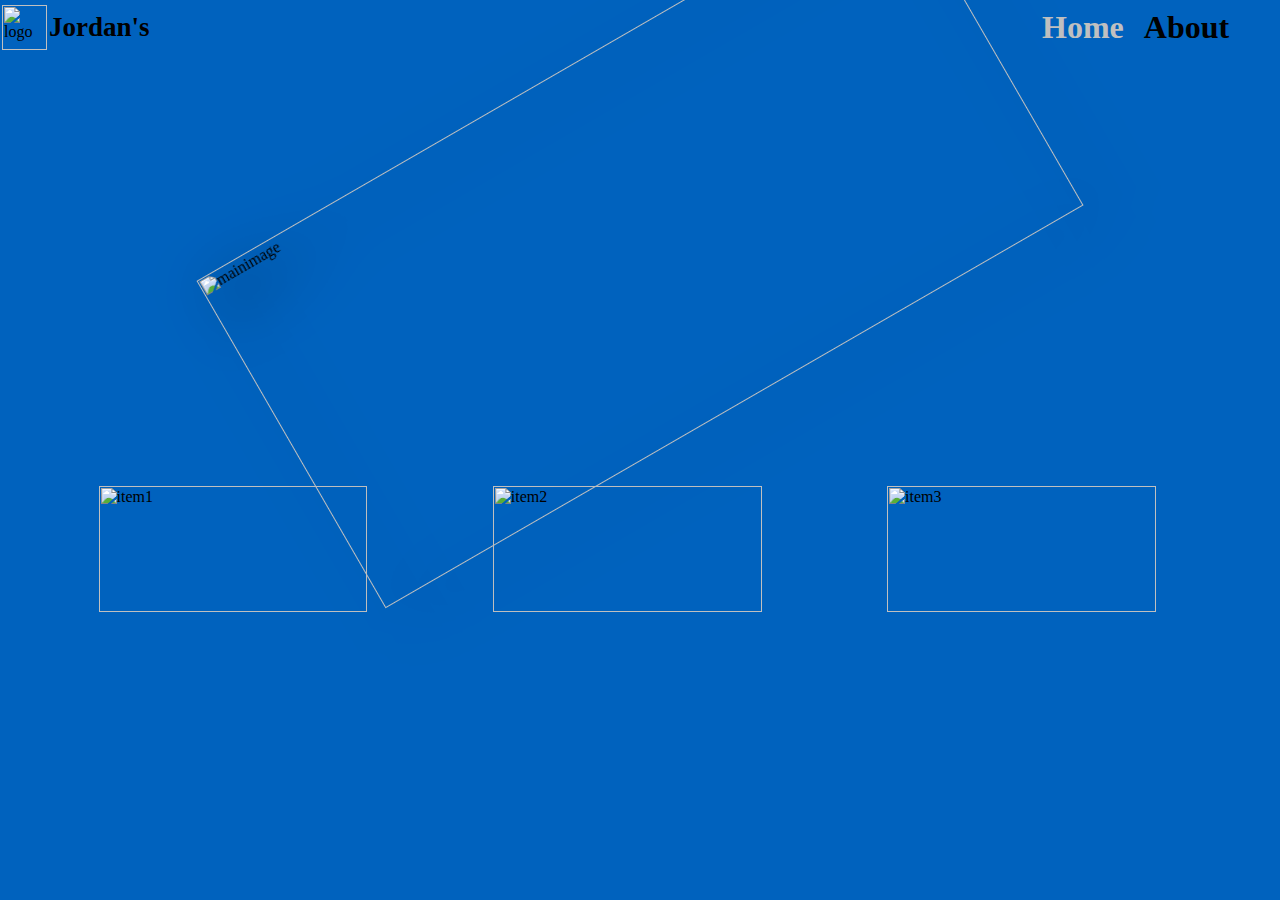
==== jordans.html @ cc1d3d2e "jordans.html" ====
<img src="" alt=""><!DOCTYPE html>
<html lang="en">
<head>
    <meta charset="UTF-8">
    <title>Nike-Jordans1</title>
    <style>
        *{
            margin:0%;
            padding:0%;
        }
        #body{
            background-color:#0062be;                                 
        }
        #navigation{
            height:6vh;
            width:98vw;           
            display:flex;
            align-items:center;
        }
        #logo{
            height:5vh;
            width:4w;
            margin:2px;
        }
        #heading{
            font-weight:bold;
            font-size:3vh;
        }
        #menu{
            width:100vw;
            display:flex;
            justify-content:right;
        }
        ul{
            display:flex;
            font-weight:bold;
            margin:5%;
        }
        li{
            list-style:none;
            font-size:2.5vw;
            margin:6%;
        }
        #li1{
            color:silver;           
        }
        #li1:active{
            color:silver;
            transform:scale(1.2);
        }
        #li2:active{
            color:silver;
            transform:scale(1.2);
        }
        #maincontainer{
            height:45vh;
            width:100vw;                   
            display:flex;
            justify-content:center;            
        }
        #mainimg{
            height:42vh;
            width:63vw;
            transform:rotate(-30deg);
            filter:drop-shadow(1rem 1.2rem 2rem black);            
        }
        #selectcontainer{
            height:20vh;
            width:98vw;           
            display:flex;
            justify-content:center;
            align-items:center;                     
        }
        .items{
            margin:5%;
            height:14vh;
            width:21vw;
        }
        .items:active{           
            position:relative;
            bottom:10px;            
            transform:scale(10%);            
        }
    </style>
</head>
<body id="body">
    <nav id="navigation">
        <img src="content://com.android.providers.downloads.documents/document/msf%3A1000065723" alt="logo" id="logo">
        <h1 id="heading">Jordan's</h1>
        <div id="menu">
            <ul>
                <li id="li1">Home</li>
                <li id="li2">About</li>
            </ul>
        </div>
    </nav>
    <div id="maincontainer">
        <img src="https://static.nike.com/a/images/t_PDP_1280_v1/f_auto,b_rgb:f5f5f5,u_126ab356-44d8-4a06-89b4-fcdcc8df0245,c_scale,fl_relative,w_1.0,h_1.0,fl_layer_apply/0d265602-b5fa-46c1-8eb6-b3e56c7f52b9/air-jordan-1-mid-shoes-SQf7DM.png" alt="mainimage" id="mainimg">
    </div>
    <div id="selectcontainer">
        <img src="https://static.nike.com/a/images/t_PDP_1280_v1/f_auto,b_rgb:f5f5f5,u_126ab356-44d8-4a06-89b4-fcdcc8df0245,c_scale,fl_relative,w_1.0,h_1.0,fl_layer_apply/0d265602-b5fa-46c1-8eb6-b3e56c7f52b9/air-jordan-1-mid-shoes-SQf7DM.png" alt="item1" class="items" id="item1" onclick="changing('#0062be'); changing('https://static.nike.com/a/images/t_PDP_1280_v1/f_auto,b_rgb:f5f5f5,u_126ab356-44d8-4a06-89b4-fcdcc8df0245,c_scale,fl_relative,w_1.0,h_1.0,fl_layer_apply/0d265602-b5fa-46c1-8eb6-b3e56c7f52b9/air-jordan-1-mid-shoes-SQf7DM.png');">
        <img src="https://static.nike.com/a/images/t_PDP_1280_v1/f_auto,b_rgb:f5f5f5,u_126ab356-44d8-4a06-89b4-fcdcc8df0245,c_scale,fl_relative,w_1.0,h_1.0,fl_layer_apply/ea3a034a-351d-4d5e-9e39-6ebe24eebd23/air-jordan-1-mid-shoes-SQf7DM.png" alt="item2" class="items" id="item2" onclick="changing('#10bc39f9'); changing('https://static.nike.com/a/images/t_PDP_1280_v1/f_auto,b_rgb:f5f5f5,u_126ab356-44d8-4a06-89b4-fcdcc8df0245,c_scale,fl_relative,w_1.0,h_1.0,fl_layer_apply/31ff59e2-89d0-4a83-839a-656618674782/air-jordan-1-mid-shoes-SQf7DM.png');">
        <img src="https://static.nike.com/a/images/t_PDP_1280_v1/f_auto,b_rgb:f5f5f5,u_126ab356-44d8-4a06-89b4-fcdcc8df0245,c_scale,fl_relative,w_1.0,h_1.0,fl_layer_apply/31ff59e2-89d0-4a83-839a-656618674782/air-jordan-1-mid-shoes-SQf7DM.png" alt="item3" class="items" id="item3" onclick="changing('#e60c2c'); changing('https://static.nike.com/a/images/t_PDP_1280_v1/f_auto,b_rgb:f5f5f5,u_126ab356-44d8-4a06-89b4-fcdcc8df0245,c_scale,fl_relative,w_1.0,h_1.0,fl_layer_apply/ea3a034a-351d-4d5e-9e39-6ebe24eebd23/air-jordan-1-mid-shoes-SQf7DM.png');">
    </div>
    <script src="jordans-js.js"></script>
</body>
</html>
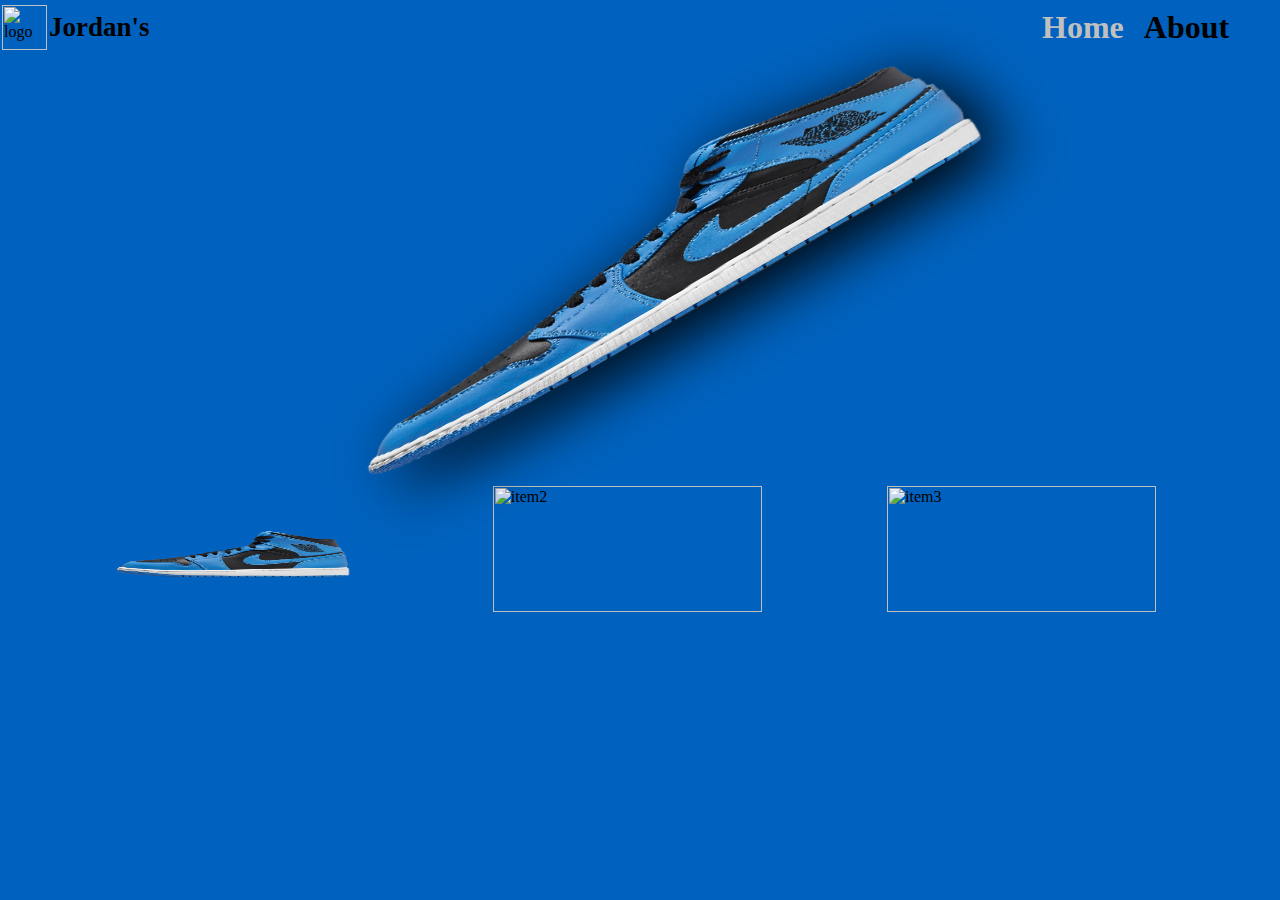
==== commit d54d7450: "Update jordans.html" ====
--- a/jordans.html
+++ b/jordans.html
@@ -3,85 +3,7 @@
 <head>
     <meta charset="UTF-8">
     <title>Nike-Jordans1</title>
-    <style>
-        *{
-            margin:0%;
-            padding:0%;
-        }
-        #body{
-            background-color:#0062be;                                 
-        }
-        #navigation{
-            height:6vh;
-            width:98vw;           
-            display:flex;
-            align-items:center;
-        }
-        #logo{
-            height:5vh;
-            width:4w;
-            margin:2px;
-        }
-        #heading{
-            font-weight:bold;
-            font-size:3vh;
-        }
-        #menu{
-            width:100vw;
-            display:flex;
-            justify-content:right;
-        }
-        ul{
-            display:flex;
-            font-weight:bold;
-            margin:5%;
-        }
-        li{
-            list-style:none;
-            font-size:2.5vw;
-            margin:6%;
-        }
-        #li1{
-            color:silver;           
-        }
-        #li1:active{
-            color:silver;
-            transform:scale(1.2);
-        }
-        #li2:active{
-            color:silver;
-            transform:scale(1.2);
-        }
-        #maincontainer{
-            height:45vh;
-            width:100vw;                   
-            display:flex;
-            justify-content:center;            
-        }
-        #mainimg{
-            height:42vh;
-            width:63vw;
-            transform:rotate(-30deg);
-            filter:drop-shadow(1rem 1.2rem 2rem black);            
-        }
-        #selectcontainer{
-            height:20vh;
-            width:98vw;           
-            display:flex;
-            justify-content:center;
-            align-items:center;                     
-        }
-        .items{
-            margin:5%;
-            height:14vh;
-            width:21vw;
-        }
-        .items:active{           
-            position:relative;
-            bottom:10px;            
-            transform:scale(10%);            
-        }
-    </style>
+    <link rel="stylesheet" href="jordans-css.css">    
 </head>
 <body id="body">
     <nav id="navigation">
@@ -95,10 +17,10 @@
         </div>
     </nav>
     <div id="maincontainer">
-        <img src="https://static.nike.com/a/images/t_PDP_1280_v1/f_auto,b_rgb:f5f5f5,u_126ab356-44d8-4a06-89b4-fcdcc8df0245,c_scale,fl_relative,w_1.0,h_1.0,fl_layer_apply/0d265602-b5fa-46c1-8eb6-b3e56c7f52b9/air-jordan-1-mid-shoes-SQf7DM.png" alt="mainimage" id="mainimg">
+        <img src="air-jordan-1-mid-shoes-SQf7DM (1)_adobe_express.png" alt="mainimage" id="mainimg">
     </div>
     <div id="selectcontainer">
-        <img src="https://static.nike.com/a/images/t_PDP_1280_v1/f_auto,b_rgb:f5f5f5,u_126ab356-44d8-4a06-89b4-fcdcc8df0245,c_scale,fl_relative,w_1.0,h_1.0,fl_layer_apply/0d265602-b5fa-46c1-8eb6-b3e56c7f52b9/air-jordan-1-mid-shoes-SQf7DM.png" alt="item1" class="items" id="item1" onclick="changing('#0062be'); changing('https://static.nike.com/a/images/t_PDP_1280_v1/f_auto,b_rgb:f5f5f5,u_126ab356-44d8-4a06-89b4-fcdcc8df0245,c_scale,fl_relative,w_1.0,h_1.0,fl_layer_apply/0d265602-b5fa-46c1-8eb6-b3e56c7f52b9/air-jordan-1-mid-shoes-SQf7DM.png');">
+        <img src="air-jordan-1-mid-shoes-SQf7DM (1)_adobe_express.png" alt="item1" class="items" id="item1" onclick="changing('#0062be'); changing('air-jordan-1-mid-shoes-SQf7DM (1)_adobe_express.png');">
         <img src="https://static.nike.com/a/images/t_PDP_1280_v1/f_auto,b_rgb:f5f5f5,u_126ab356-44d8-4a06-89b4-fcdcc8df0245,c_scale,fl_relative,w_1.0,h_1.0,fl_layer_apply/ea3a034a-351d-4d5e-9e39-6ebe24eebd23/air-jordan-1-mid-shoes-SQf7DM.png" alt="item2" class="items" id="item2" onclick="changing('#10bc39f9'); changing('https://static.nike.com/a/images/t_PDP_1280_v1/f_auto,b_rgb:f5f5f5,u_126ab356-44d8-4a06-89b4-fcdcc8df0245,c_scale,fl_relative,w_1.0,h_1.0,fl_layer_apply/31ff59e2-89d0-4a83-839a-656618674782/air-jordan-1-mid-shoes-SQf7DM.png');">
         <img src="https://static.nike.com/a/images/t_PDP_1280_v1/f_auto,b_rgb:f5f5f5,u_126ab356-44d8-4a06-89b4-fcdcc8df0245,c_scale,fl_relative,w_1.0,h_1.0,fl_layer_apply/31ff59e2-89d0-4a83-839a-656618674782/air-jordan-1-mid-shoes-SQf7DM.png" alt="item3" class="items" id="item3" onclick="changing('#e60c2c'); changing('https://static.nike.com/a/images/t_PDP_1280_v1/f_auto,b_rgb:f5f5f5,u_126ab356-44d8-4a06-89b4-fcdcc8df0245,c_scale,fl_relative,w_1.0,h_1.0,fl_layer_apply/ea3a034a-351d-4d5e-9e39-6ebe24eebd23/air-jordan-1-mid-shoes-SQf7DM.png');">
     </div>
--- a/jordans-css.css
+++ b/jordans-css.css
@@ -0,0 +1,77 @@
+*{
+            margin:0%;
+            padding:0%;
+        }
+        #body{
+            background-color:#0062be;                                 
+        }
+        #navigation{
+            height:6vh;
+            width:98vw;           
+            display:flex;
+            align-items:center;
+        }
+        #logo{
+            height:5vh;
+            width:4w;
+            margin:2px;
+        }
+        #heading{
+            font-weight:bold;
+            font-size:3vh;
+        }
+        #menu{
+            width:100vw;
+            display:flex;
+            justify-content:right;
+        }
+        ul{
+            display:flex;
+            font-weight:bold;
+            margin:5%;
+        }
+        li{
+            list-style:none;
+            font-size:2.5vw;
+            margin:6%;
+        }
+        #li1{
+            color:silver;           
+        }
+        #li1:active{
+            color:silver;
+            transform:scale(1.2);
+        }
+        #li2:active{
+            color:silver;
+            transform:scale(1.2);
+        }
+        #maincontainer{
+            height:45vh;
+            width:100vw;                   
+            display:flex;
+            justify-content:center;            
+        }
+        #mainimg{
+            height:42vh;
+            width:63vw;
+            transform:rotate(-30deg);
+            filter:drop-shadow(1rem 1.2rem 2rem black);            
+        }
+        #selectcontainer{
+            height:20vh;
+            width:98vw;           
+            display:flex;
+            justify-content:center;
+            align-items:center;                     
+        }
+        .items{
+            margin:5%;
+            height:14vh;
+            width:21vw;
+        }
+        .items:active{           
+            position:relative;
+            bottom:10px;            
+            transform:scale(10%);            
+        }
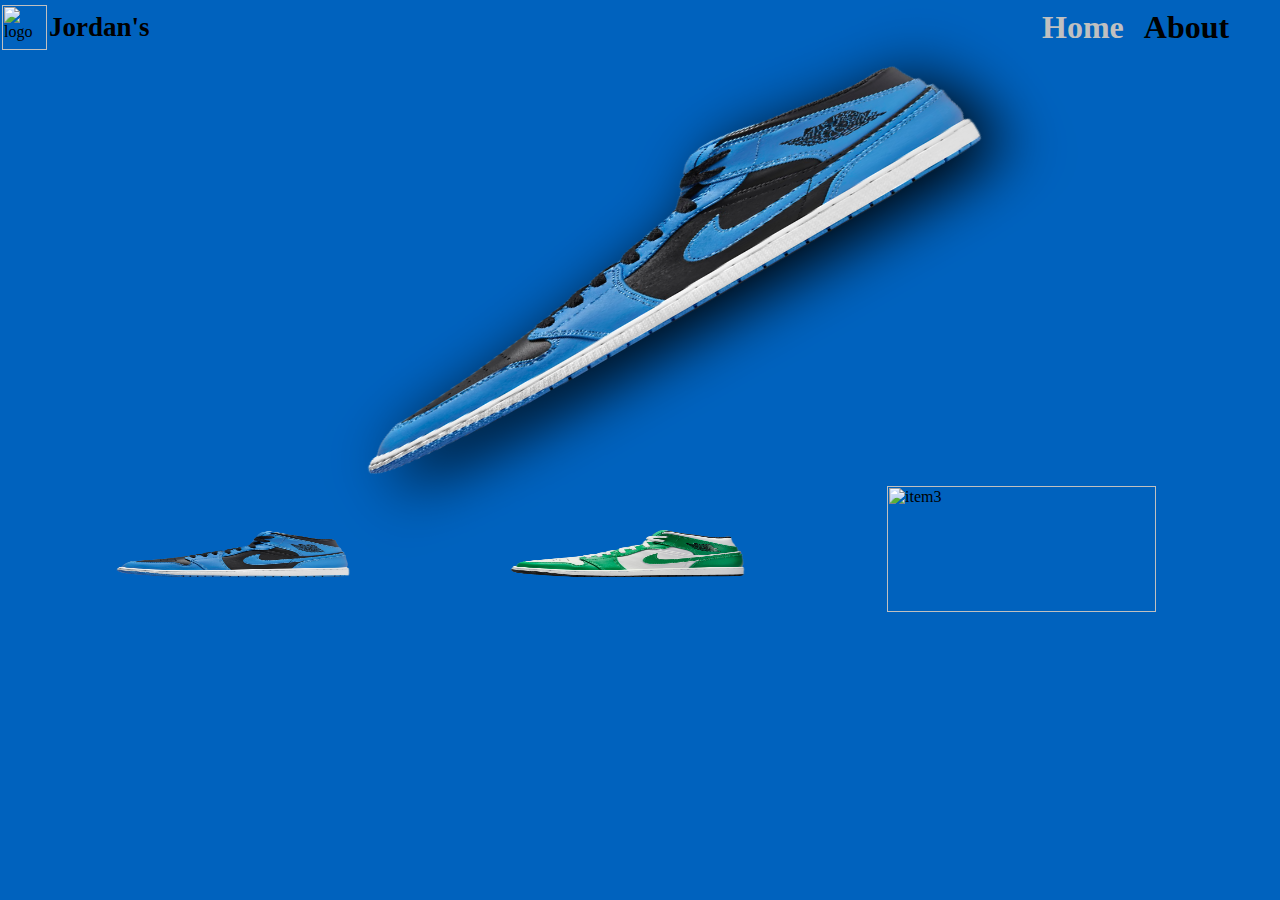
==== commit 986bdade: "Update jordans.html" ====
--- a/jordans.html
+++ b/jordans.html
@@ -21,7 +21,7 @@
     </div>
     <div id="selectcontainer">
         <img src="air-jordan-1-mid-shoes-SQf7DM (1)_adobe_express.png" alt="item1" class="items" id="item1" onclick="changing('#0062be'); changing('air-jordan-1-mid-shoes-SQf7DM (1)_adobe_express.png');">
-        <img src="https://static.nike.com/a/images/t_PDP_1280_v1/f_auto,b_rgb:f5f5f5,u_126ab356-44d8-4a06-89b4-fcdcc8df0245,c_scale,fl_relative,w_1.0,h_1.0,fl_layer_apply/ea3a034a-351d-4d5e-9e39-6ebe24eebd23/air-jordan-1-mid-shoes-SQf7DM.png" alt="item2" class="items" id="item2" onclick="changing('#10bc39f9'); changing('https://static.nike.com/a/images/t_PDP_1280_v1/f_auto,b_rgb:f5f5f5,u_126ab356-44d8-4a06-89b4-fcdcc8df0245,c_scale,fl_relative,w_1.0,h_1.0,fl_layer_apply/31ff59e2-89d0-4a83-839a-656618674782/air-jordan-1-mid-shoes-SQf7DM.png');">
+        <img src="air-jordan-1-mid-shoes-SQf7DM (2)_adobe_express.png" alt="item2" class="items" id="item2" onclick="changing('#10bc39f9'); changing('air-jordan-1-mid-shoes-SQf7DM (2)_adobe_express.png');">
         <img src="https://static.nike.com/a/images/t_PDP_1280_v1/f_auto,b_rgb:f5f5f5,u_126ab356-44d8-4a06-89b4-fcdcc8df0245,c_scale,fl_relative,w_1.0,h_1.0,fl_layer_apply/31ff59e2-89d0-4a83-839a-656618674782/air-jordan-1-mid-shoes-SQf7DM.png" alt="item3" class="items" id="item3" onclick="changing('#e60c2c'); changing('https://static.nike.com/a/images/t_PDP_1280_v1/f_auto,b_rgb:f5f5f5,u_126ab356-44d8-4a06-89b4-fcdcc8df0245,c_scale,fl_relative,w_1.0,h_1.0,fl_layer_apply/ea3a034a-351d-4d5e-9e39-6ebe24eebd23/air-jordan-1-mid-shoes-SQf7DM.png');">
     </div>
     <script src="jordans-js.js"></script>
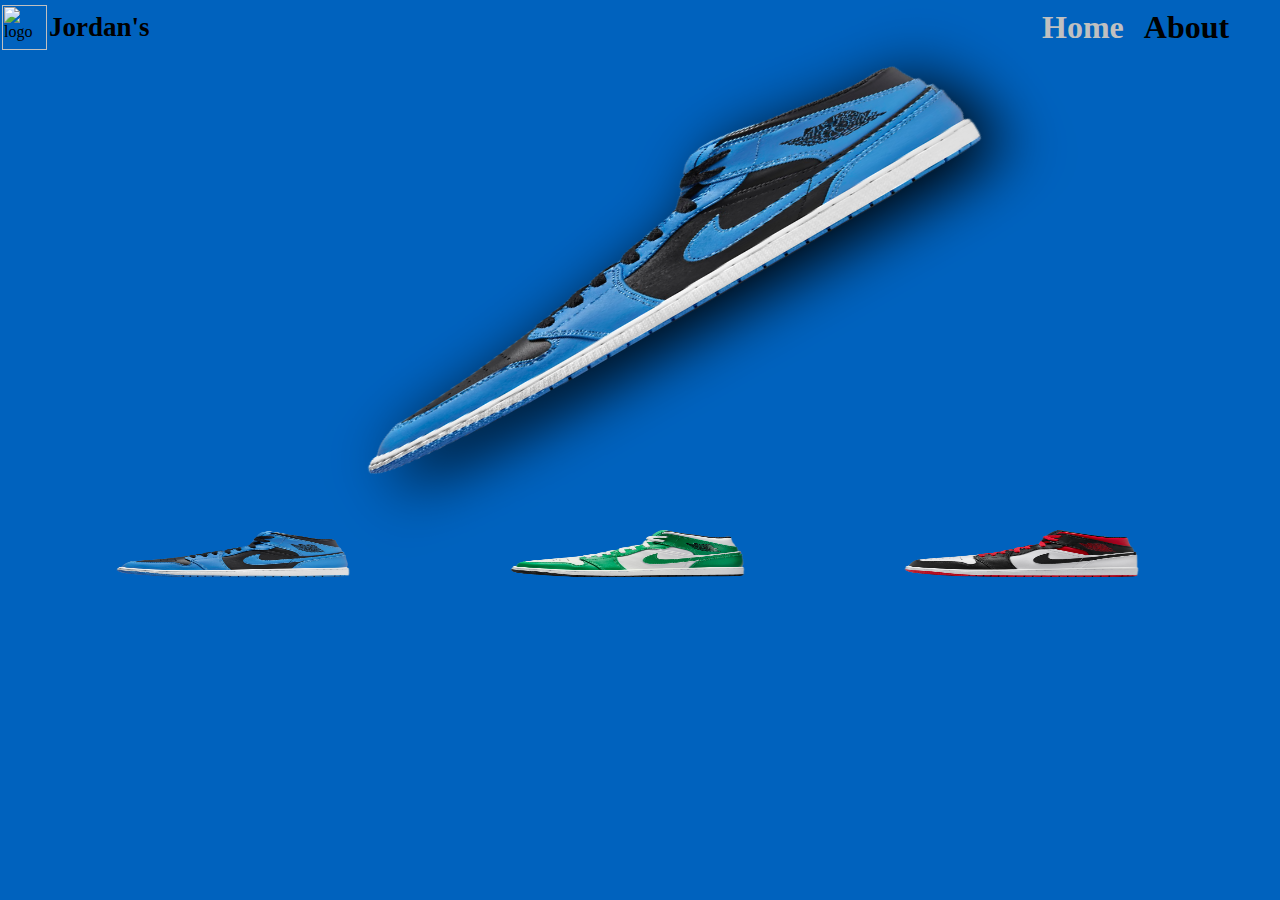
==== commit b6cf1536: "Update jordans.html" ====
--- a/jordans.html
+++ b/jordans.html
@@ -22,7 +22,7 @@
     <div id="selectcontainer">
         <img src="air-jordan-1-mid-shoes-SQf7DM (1)_adobe_express.png" alt="item1" class="items" id="item1" onclick="changing('#0062be'); changing('air-jordan-1-mid-shoes-SQf7DM (1)_adobe_express.png');">
         <img src="air-jordan-1-mid-shoes-SQf7DM (2)_adobe_express.png" alt="item2" class="items" id="item2" onclick="changing('#10bc39f9'); changing('air-jordan-1-mid-shoes-SQf7DM (2)_adobe_express.png');">
-        <img src="https://static.nike.com/a/images/t_PDP_1280_v1/f_auto,b_rgb:f5f5f5,u_126ab356-44d8-4a06-89b4-fcdcc8df0245,c_scale,fl_relative,w_1.0,h_1.0,fl_layer_apply/31ff59e2-89d0-4a83-839a-656618674782/air-jordan-1-mid-shoes-SQf7DM.png" alt="item3" class="items" id="item3" onclick="changing('#e60c2c'); changing('https://static.nike.com/a/images/t_PDP_1280_v1/f_auto,b_rgb:f5f5f5,u_126ab356-44d8-4a06-89b4-fcdcc8df0245,c_scale,fl_relative,w_1.0,h_1.0,fl_layer_apply/ea3a034a-351d-4d5e-9e39-6ebe24eebd23/air-jordan-1-mid-shoes-SQf7DM.png');">
+        <img src="air-jordan-1-mid-shoes-SQf7DM (3)_adobe_express.png" alt="item3" class="items" id="item3" onclick="changing('#e60c2c'); changing('air-jordan-1-mid-shoes-SQf7DM (3)_adobe_express.png');">
     </div>
     <script src="jordans-js.js"></script>
 </body>
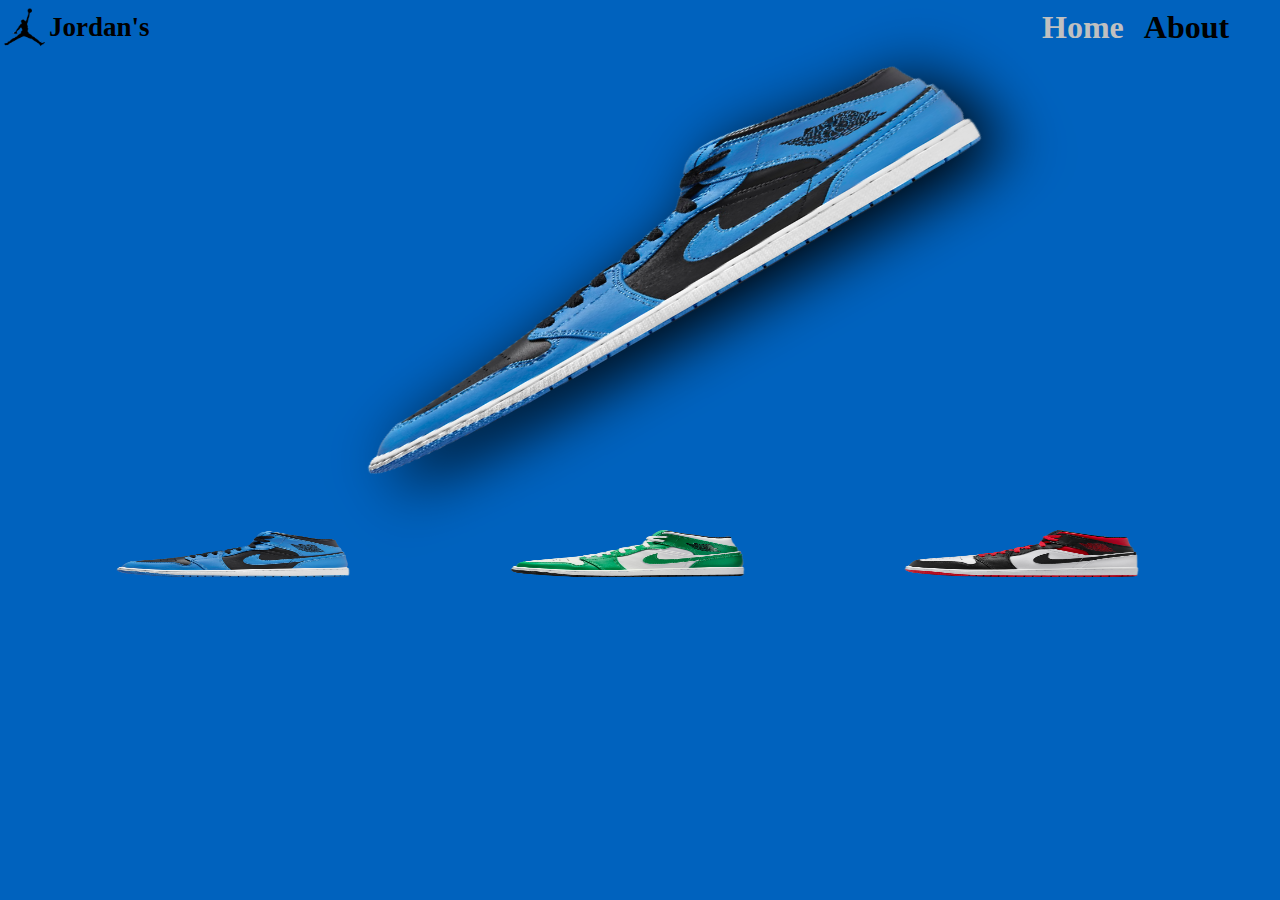
==== commit 582df1fe: "jordans.html" ====
--- a/jordans.html
+++ b/jordans.html
@@ -7,7 +7,7 @@
 </head>
 <body id="body">
     <nav id="navigation">
-        <img src="content://com.android.providers.downloads.documents/document/msf%3A1000065723" alt="logo" id="logo">
+        <img src="michael-jordan-air-jordan-jumpman-basketball-logo-19_adobe_express.png" alt="logo" id="logo">
         <h1 id="heading">Jordan's</h1>
         <div id="menu">
             <ul>
